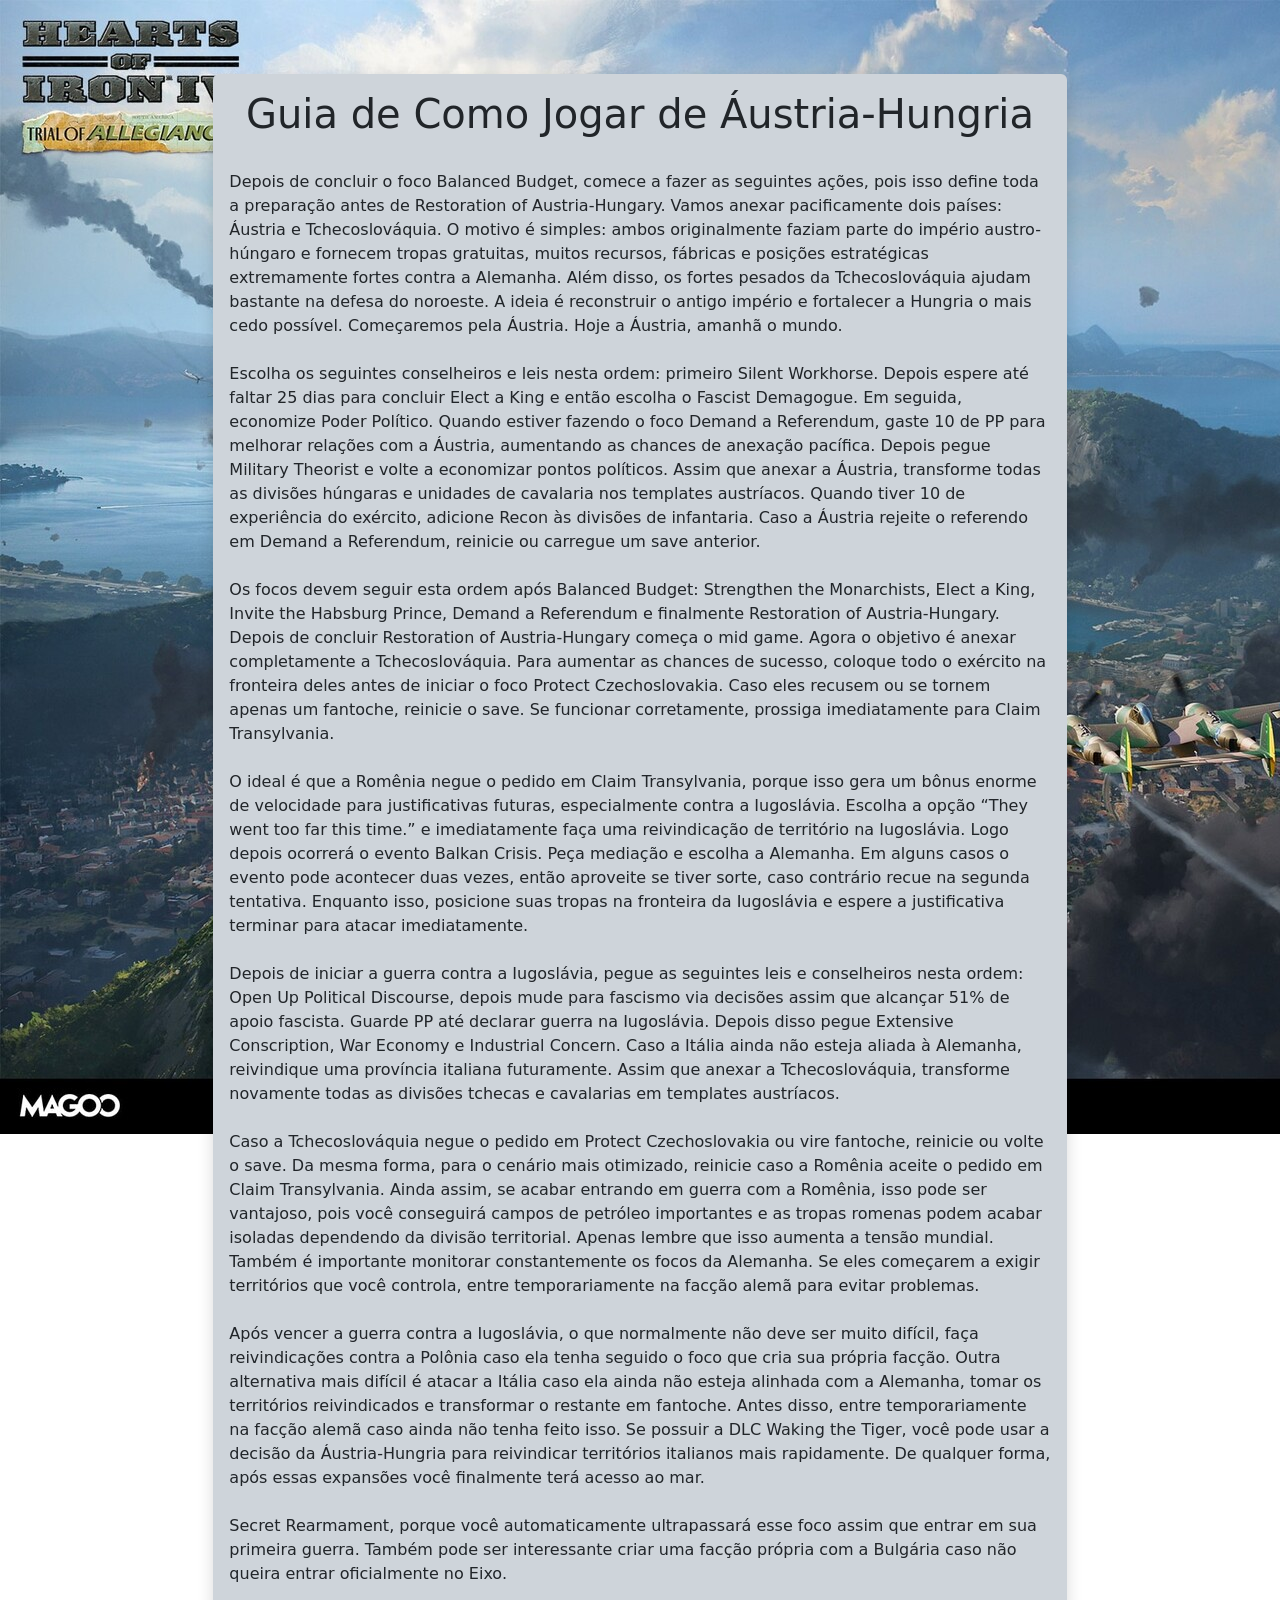
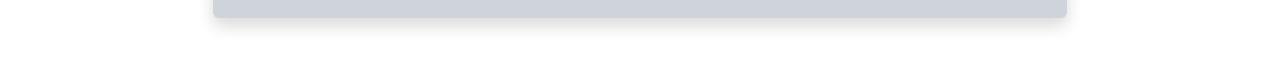
==== austria_hungary_guide.html @ 2c0d2eb5 "67" ====
<html lang="en">
<head>
    <meta charset="UTF-8">
    <meta name="viewport" content="width=device-width, initial-scale=1.0">
    <title>Tela de Cadastro com Bootstrap</title>
</head>
<link href="https://cdn.jsdelivr.net/npm/bootstrap@5.3.8/dist/css/bootstrap.min.css" rel="stylesheet" integrity="sha384-sRIl4kxILFvY47J16cr9ZwB07vP4J8+LH7qKQnuqkuIAvNWLzeN8tE5YBujZqJLB" crossorigin="anonymous">
<link rel="stylesheet" href="style.css">
<body class="bg_img">

<main class="align">

<div class="shadow p-3 mb-5 bg-dark-subtle rounded m-5 opacity-100 col-md-8">

    <div>
        <h1 class="text-center">Guia de Como Jogar de Áustria-Hungria</h1><br>

    <p>Depois de concluir o foco Balanced Budget, comece a fazer as seguintes ações, pois isso define toda a preparação antes de Restoration of Austria-Hungary. Vamos anexar pacificamente dois países: Áustria e Tchecoslováquia. O motivo é simples: ambos originalmente faziam parte do império austro-húngaro e fornecem tropas gratuitas, muitos recursos, fábricas e posições estratégicas extremamente fortes contra a Alemanha. Além disso, os fortes pesados da Tchecoslováquia ajudam bastante na defesa do noroeste. A ideia é reconstruir o antigo império e fortalecer a Hungria o mais cedo possível. Começaremos pela Áustria. Hoje a Áustria, amanhã o mundo. <br> <br>

Escolha os seguintes conselheiros e leis nesta ordem: primeiro Silent Workhorse. Depois espere até faltar 25 dias para concluir Elect a King e então escolha o Fascist Demagogue. Em seguida, economize Poder Político. Quando estiver fazendo o foco Demand a Referendum, gaste 10 de PP para melhorar relações com a Áustria, aumentando as chances de anexação pacífica. Depois pegue Military Theorist e volte a economizar pontos políticos. Assim que anexar a Áustria, transforme todas as divisões húngaras e unidades de cavalaria nos templates austríacos. Quando tiver 10 de experiência do exército, adicione Recon às divisões de infantaria. Caso a Áustria rejeite o referendo em Demand a Referendum, reinicie ou carregue um save anterior. <br> <br>

Os focos devem seguir esta ordem após Balanced Budget: Strengthen the Monarchists, Elect a King, Invite the Habsburg Prince, Demand a Referendum e finalmente Restoration of Austria-Hungary. Depois de concluir Restoration of Austria-Hungary começa o mid game. Agora o objetivo é anexar completamente a Tchecoslováquia. Para aumentar as chances de sucesso, coloque todo o exército na fronteira deles antes de iniciar o foco Protect Czechoslovakia. Caso eles recusem ou se tornem apenas um fantoche, reinicie o save. Se funcionar corretamente, prossiga imediatamente para Claim Transylvania. <br> <br>

O ideal é que a Romênia negue o pedido em Claim Transylvania, porque isso gera um bônus enorme de velocidade para justificativas futuras, especialmente contra a Iugoslávia. Escolha a opção “They went too far this time.” e imediatamente faça uma reivindicação de território na Iugoslávia. Logo depois ocorrerá o evento Balkan Crisis. Peça mediação e escolha a Alemanha. Em alguns casos o evento pode acontecer duas vezes, então aproveite se tiver sorte, caso contrário recue na segunda tentativa. Enquanto isso, posicione suas tropas na fronteira da Iugoslávia e espere a justificativa terminar para atacar imediatamente.<br> <br>

Depois de iniciar a guerra contra a Iugoslávia, pegue as seguintes leis e conselheiros nesta ordem: Open Up Political Discourse, depois mude para fascismo via decisões assim que alcançar 51% de apoio fascista. Guarde PP até declarar guerra na Iugoslávia. Depois disso pegue Extensive Conscription, War Economy e Industrial Concern. Caso a Itália ainda não esteja aliada à Alemanha, reivindique uma província italiana futuramente. Assim que anexar a Tchecoslováquia, transforme novamente todas as divisões tchecas e cavalarias em templates austríacos.<br> <br>

Caso a Tchecoslováquia negue o pedido em Protect Czechoslovakia ou vire fantoche, reinicie ou volte o save. Da mesma forma, para o cenário mais otimizado, reinicie caso a Romênia aceite o pedido em Claim Transylvania. Ainda assim, se acabar entrando em guerra com a Romênia, isso pode ser vantajoso, pois você conseguirá campos de petróleo importantes e as tropas romenas podem acabar isoladas dependendo da divisão territorial. Apenas lembre que isso aumenta a tensão mundial. Também é importante monitorar constantemente os focos da Alemanha. Se eles começarem a exigir territórios que você controla, entre temporariamente na facção alemã para evitar problemas.<br> <br>

Após vencer a guerra contra a Iugoslávia, o que normalmente não deve ser muito difícil, faça reivindicações contra a Polônia caso ela tenha seguido o foco que cria sua própria facção. Outra alternativa mais difícil é atacar a Itália caso ela ainda não esteja alinhada com a Alemanha, tomar os territórios reivindicados e transformar o restante em fantoche. Antes disso, entre temporariamente na facção alemã caso ainda não tenha feito isso. Se possuir a DLC Waking the Tiger, você pode usar a decisão da Áustria-Hungria para reivindicar territórios italianos mais rapidamente. De qualquer forma, após essas expansões você finalmente terá acesso ao mar.<br> <br>Secret Rearmament, porque você automaticamente ultrapassará esse foco assim que entrar em sua primeira guerra. Também pode ser interessante criar uma facção própria com a Bulgária caso não queira entrar oficialmente no Eixo.</p>
    </div>

</div>
</main>
</body>

</html>
---- style.css ----
.bg_img{
    background-image: url(assets/bg-img.jpg);
    align-items: center;
    background-repeat: no-repeat;
}

.align {
    display: flex;
    justify-content: center;
    align-items: center;
    margin-top: 2%;
}
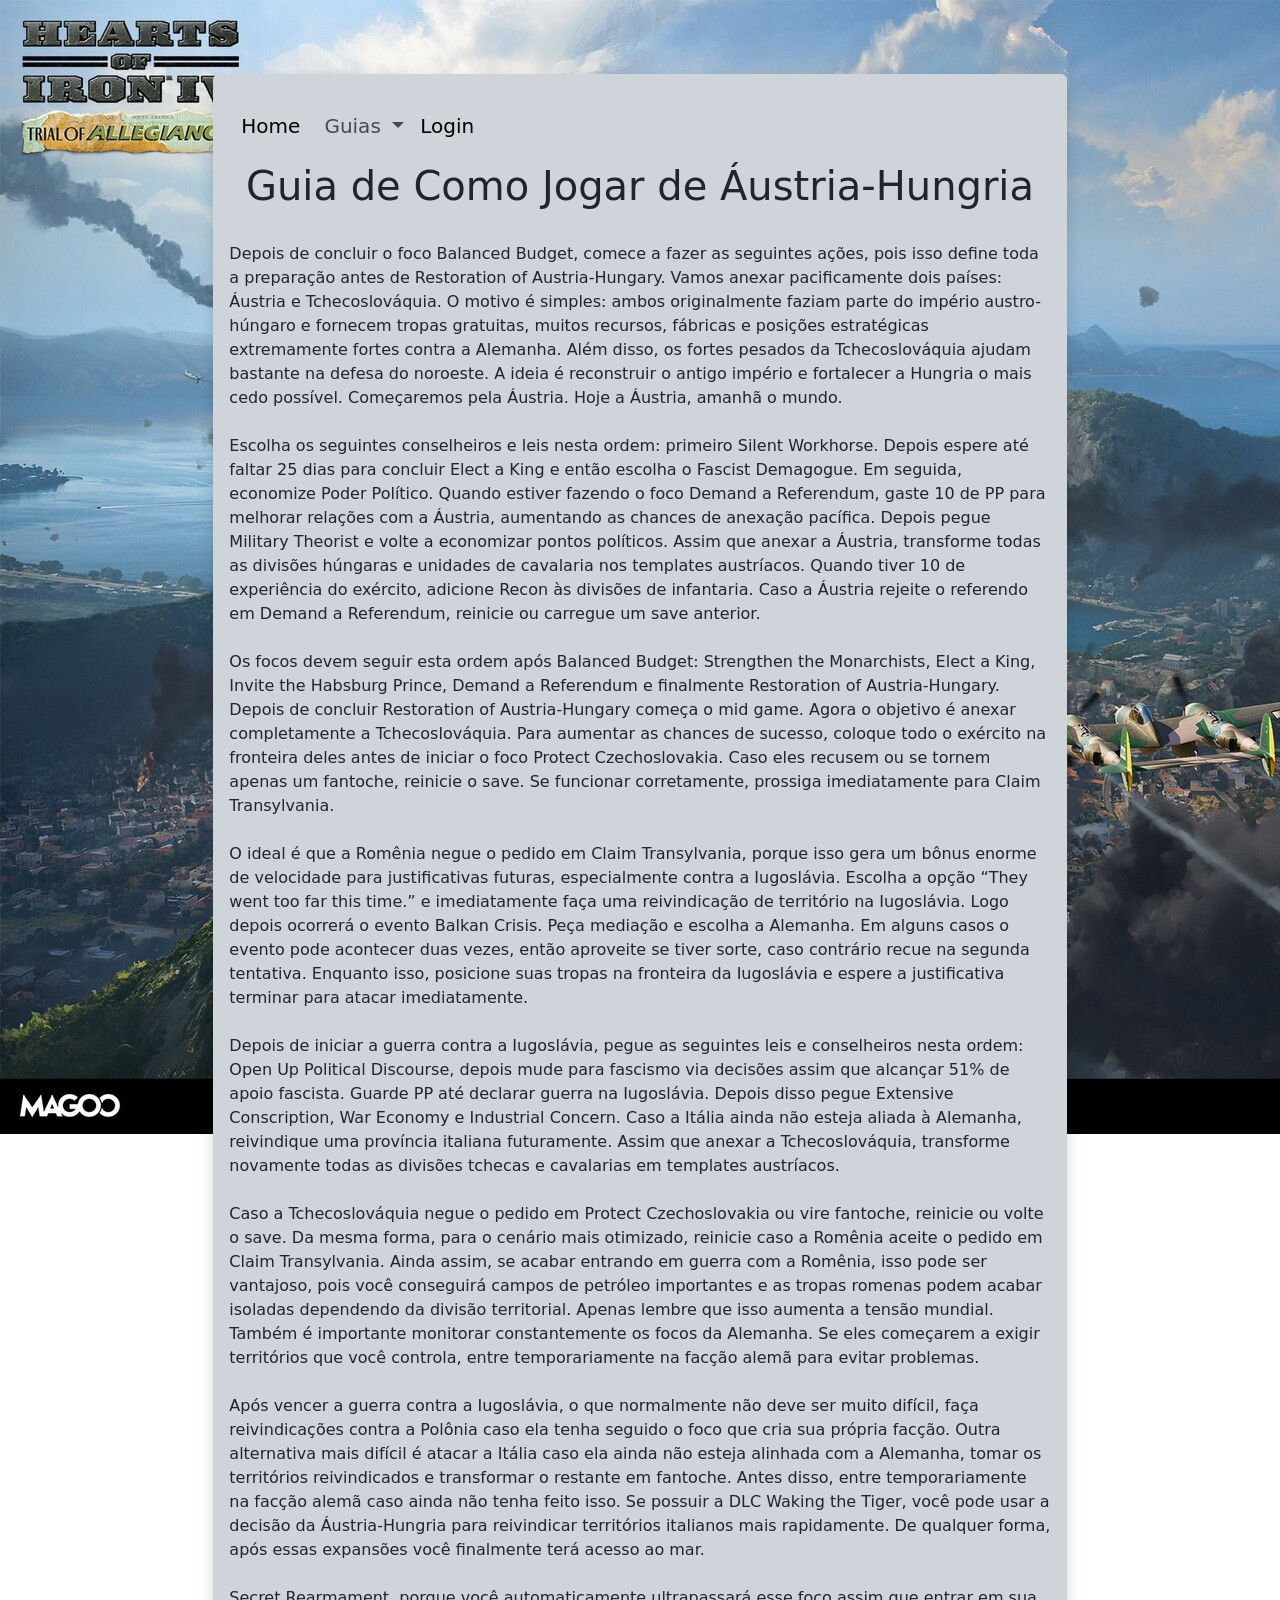
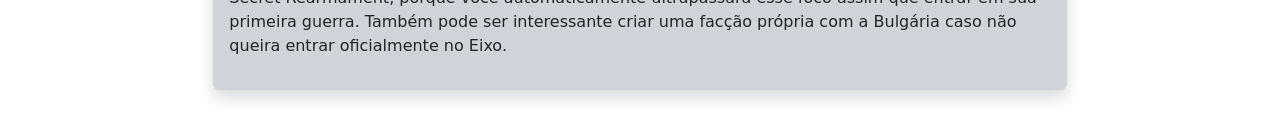
==== commit a8c1172e: "sixseven bahia" ====
--- a/austria_hungary_guide.html
+++ b/austria_hungary_guide.html
@@ -11,6 +11,36 @@
 <main class="align">
 
 <div class="shadow p-3 mb-5 bg-dark-subtle rounded m-5 opacity-100 col-md-8">
+
+       <nav class="navbar navbar-expand-lg bg-dark-subtle">
+                <div class="container-fluid">
+                    <a class="navbar-brand" href="secao.html">Home</a>
+                    <button class="navbar-toggler" type="button" data-bs-toggle="collapse"
+                        data-bs-target="#navbarSupportedContent" aria-controls="navbarSupportedContent"
+                        aria-expanded="false" aria-label="Toggle navigation">
+                        <span class="navbar-toggler-icon"></span>
+                    </button>
+                    <div class="navbar-brand collapse navbar-collapse" id="navbarSupportedContent">
+                        <ul class="navbar-nav me-auto mb-2 mb-lg-0">
+
+                            <li class="nav-item dropdown">
+                                <a class="nav-link dropdown-toggle" href="#" role="button" data-bs-toggle="dropdown"
+                                    aria-expanded="false">
+                                    Guias
+                                </a>
+                                <ul class="dropdown-menu">
+                                    <li><a class="dropdown-item" href="germany_guide.html">Alemanha</a></li>
+                                    <li><a class="dropdown-item" href="austria_hungary_guide.html">Áustria-Hungria</a></li>
+                                    <li><a class="dropdown-item" href="ethiopia_guide.html">Etiópia</a></li>
+                                </ul>
+                            </li>
+                            <li class="nav-item">
+                                <a class="nav-link active" aria-current="page" href="index.html">Login</a>
+                            </li>
+                        </ul>
+                    </div>
+                </div>
+            </nav>
 
     <div>
         <h1 class="text-center">Guia de Como Jogar de Áustria-Hungria</h1><br>
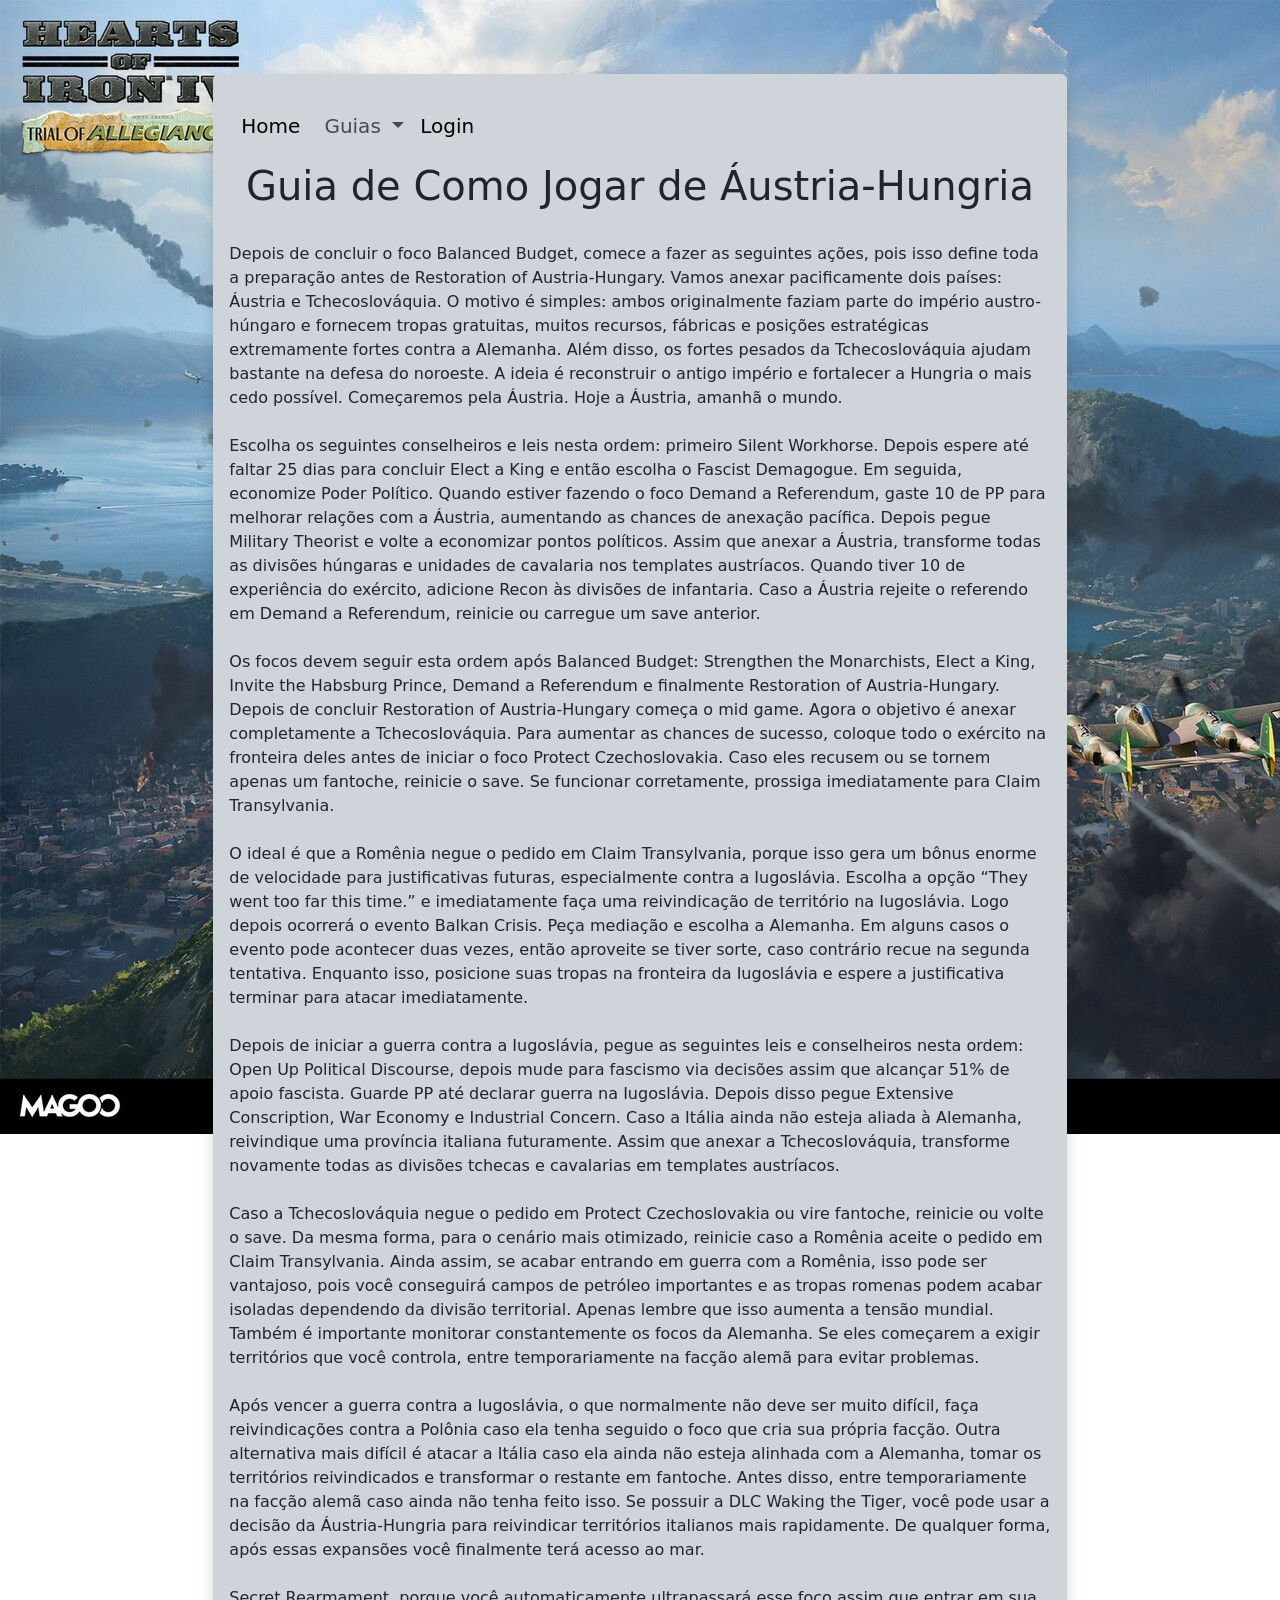
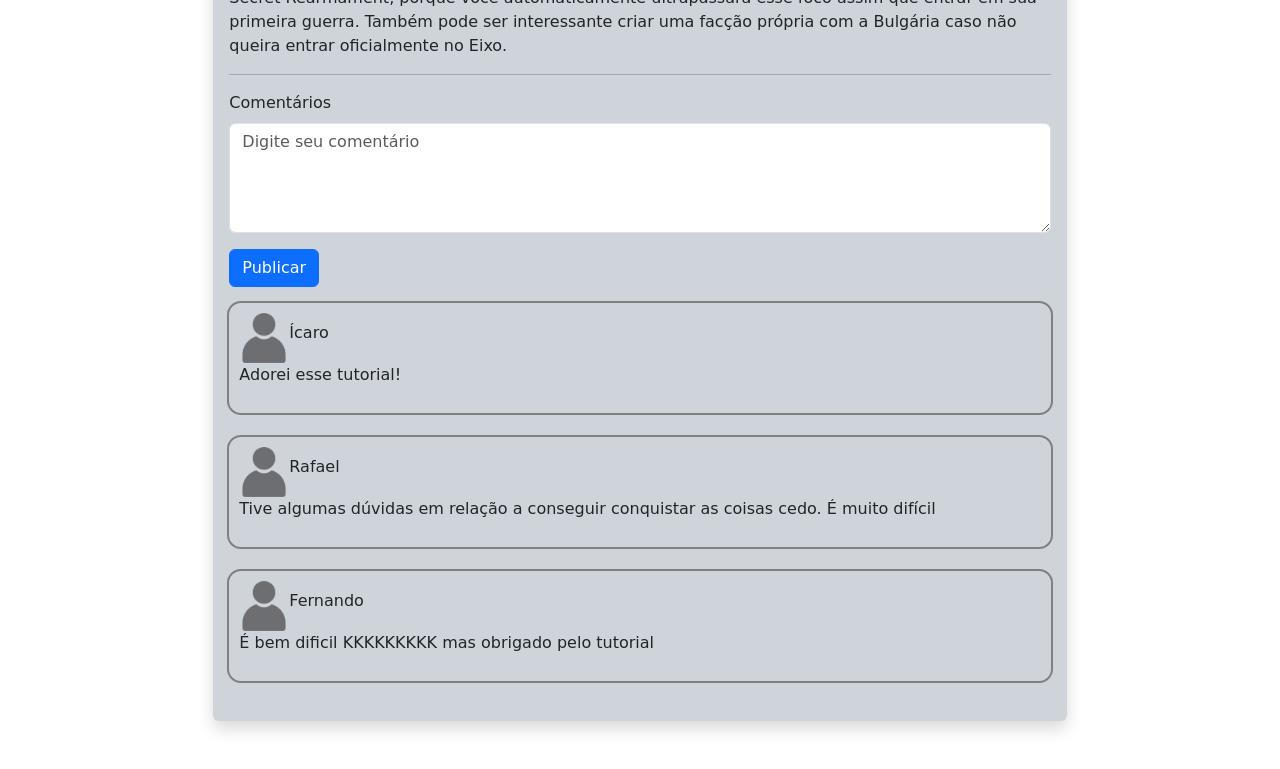
==== commit 519d8017: "added things" ====
--- a/austria_hungary_guide.html
+++ b/austria_hungary_guide.html
@@ -42,6 +42,10 @@
                 </div>
             </nav>
 
+              <script src="https://cdn.jsdelivr.net/npm/bootstrap@5.3.8/dist/js/bootstrap.bundle.min.js"
+        integrity="sha384-FKyoEForCGlyvwx9Hj09JcYn3nv7wiPVlz7YYwJrWVcXK/BmnVDxM+D2scQbITxI"
+        crossorigin="anonymous"></script>
+        
     <div>
         <h1 class="text-center">Guia de Como Jogar de Áustria-Hungria</h1><br>
 
@@ -59,6 +63,39 @@
 
 Após vencer a guerra contra a Iugoslávia, o que normalmente não deve ser muito difícil, faça reivindicações contra a Polônia caso ela tenha seguido o foco que cria sua própria facção. Outra alternativa mais difícil é atacar a Itália caso ela ainda não esteja alinhada com a Alemanha, tomar os territórios reivindicados e transformar o restante em fantoche. Antes disso, entre temporariamente na facção alemã caso ainda não tenha feito isso. Se possuir a DLC Waking the Tiger, você pode usar a decisão da Áustria-Hungria para reivindicar territórios italianos mais rapidamente. De qualquer forma, após essas expansões você finalmente terá acesso ao mar.<br> <br>Secret Rearmament, porque você automaticamente ultrapassará esse foco assim que entrar em sua primeira guerra. Também pode ser interessante criar uma facção própria com a Bulgária caso não queira entrar oficialmente no Eixo.</p>
     </div>
+ <hr>
+
+    <div class="mb-3">
+        <label for="mensagem" class="form-label mt-">Comentários</label>
+        <textarea class="form-control" id="mensagem" rows="4" placeholder="Digite seu comentário"></textarea>
+        <button type="button" class="btn btn-primary mt-3">Publicar</button>
+    </div>
+
+    <div>
+        <div class="caixa mb-4">
+            <div class="flex">
+            <img src="assets/default_icon.webp" class="icon" alt="">
+            <p class="mt-2">Ícaro</p>
+            </div>
+            <p>Adorei esse tutorial!</p>
+        </div>
+
+        <div class="caixa mb-4">
+            <div class="flex">
+            <img src="assets/default_icon.webp" class="icon" alt="">
+            <p class="mt-2">Rafael</p>
+            </div>
+            <p>Tive algumas dúvidas em relação a conseguir conquistar as coisas cedo. É muito difícil</p>
+        </div>
+
+        <div class="caixa mb-4">
+            <div class="flex">
+            <img src="assets/default_icon.webp" class="icon" alt="">
+            <p class="mt-2">Fernando</p>
+            </div>
+            <p>É bem dificil KKKKKKKKK mas obrigado pelo tutorial</p>
+        </div>
+    </div>
 
 </div>
 </main>
--- a/style.css
+++ b/style.css
@@ -9,4 +9,23 @@
     justify-content: center;
     align-items: center;
     margin-top: 2%;
+}
+
+.flex {
+    display: flex;
+}
+
+.icon {
+ width: 50px;
+ height: 50px;
+}
+
+.nome_usuario {
+    text-align: center;
+}
+
+.caixa {
+    outline: 2px solid gray; /* cor e espessura */
+    border-radius: 12px;    /* deixa arredondado */
+    padding: 10px;
 }
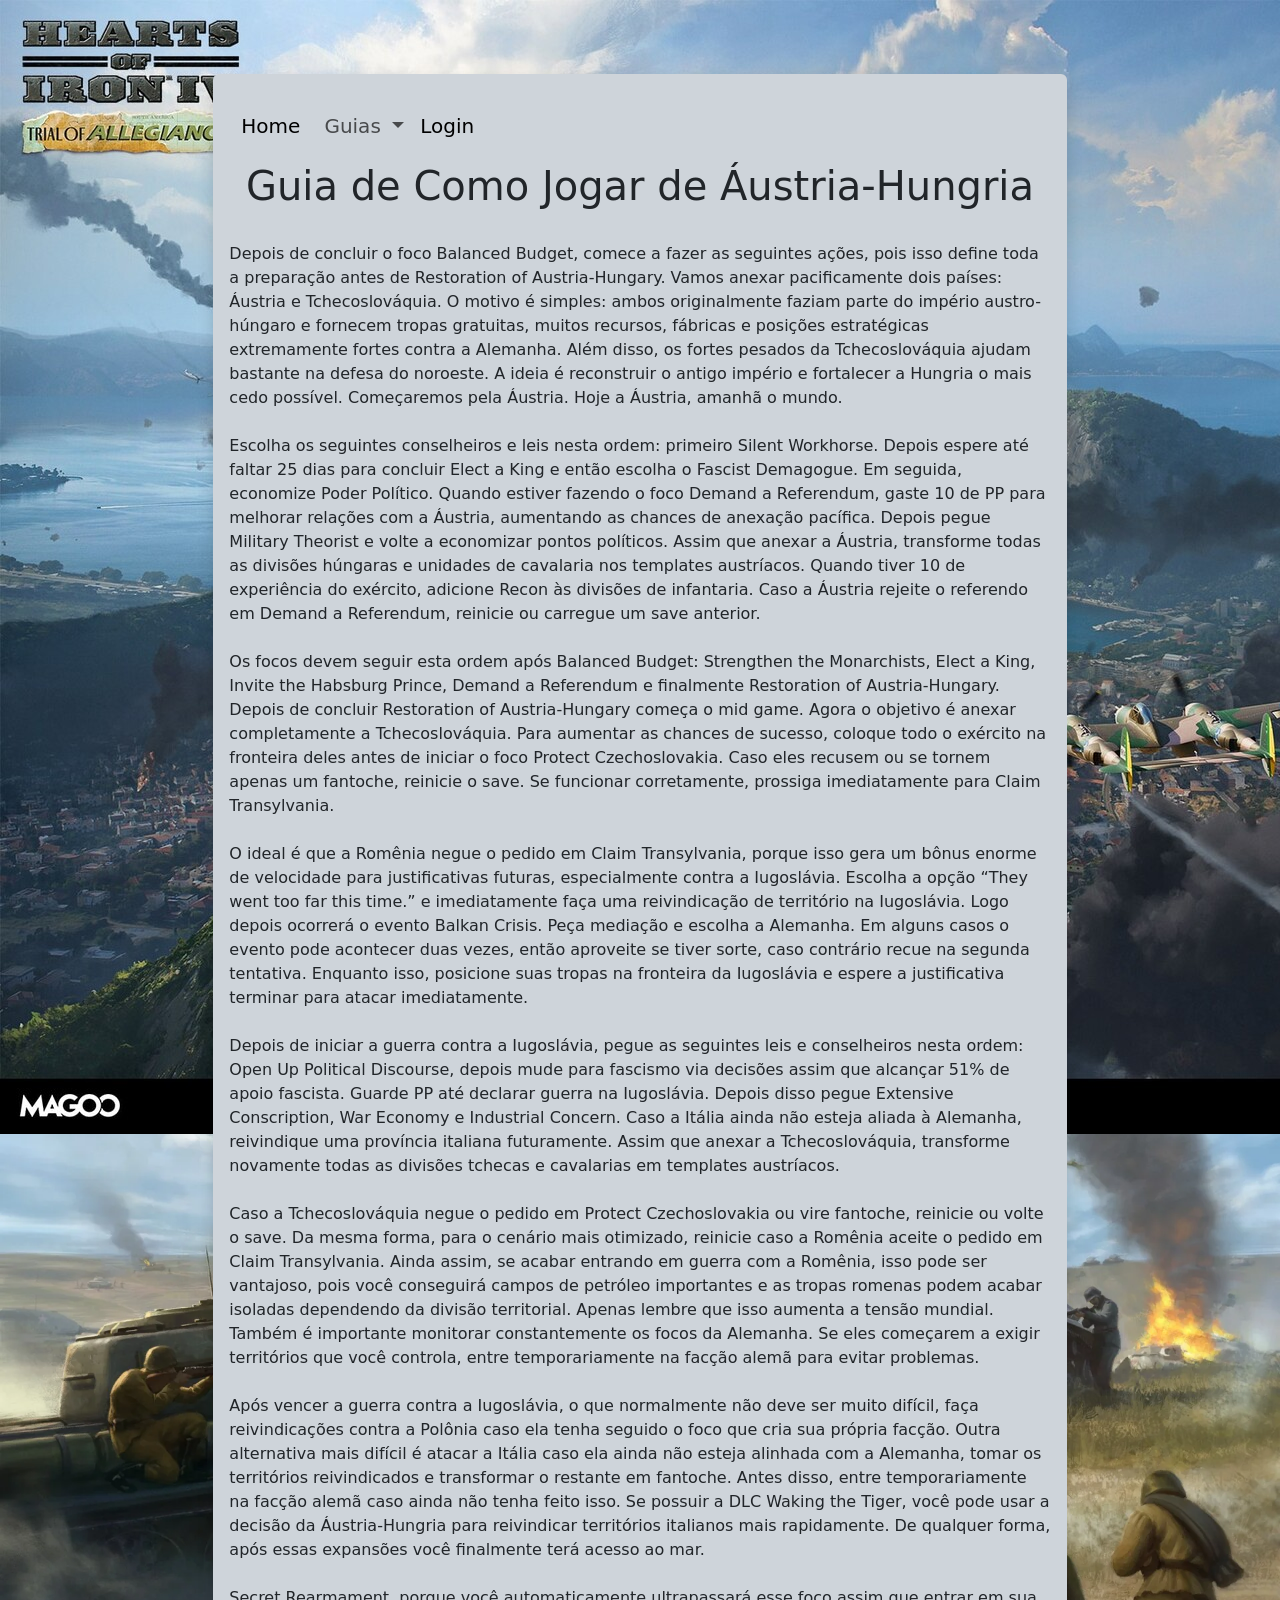
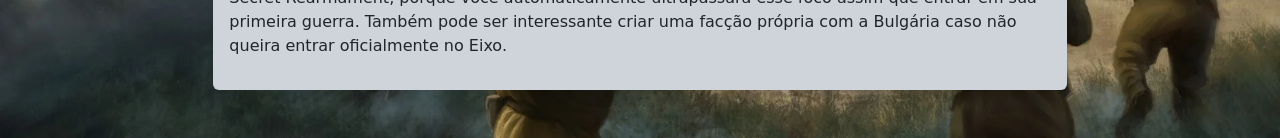
==== commit b0b0f7f2: "ADD - bg_images and bug correction" ====
--- a/austria_hungary_guide.html
+++ b/austria_hungary_guide.html
@@ -63,39 +63,6 @@
 
 Após vencer a guerra contra a Iugoslávia, o que normalmente não deve ser muito difícil, faça reivindicações contra a Polônia caso ela tenha seguido o foco que cria sua própria facção. Outra alternativa mais difícil é atacar a Itália caso ela ainda não esteja alinhada com a Alemanha, tomar os territórios reivindicados e transformar o restante em fantoche. Antes disso, entre temporariamente na facção alemã caso ainda não tenha feito isso. Se possuir a DLC Waking the Tiger, você pode usar a decisão da Áustria-Hungria para reivindicar territórios italianos mais rapidamente. De qualquer forma, após essas expansões você finalmente terá acesso ao mar.<br> <br>Secret Rearmament, porque você automaticamente ultrapassará esse foco assim que entrar em sua primeira guerra. Também pode ser interessante criar uma facção própria com a Bulgária caso não queira entrar oficialmente no Eixo.</p>
     </div>
- <hr>
-
-    <div class="mb-3">
-        <label for="mensagem" class="form-label mt-">Comentários</label>
-        <textarea class="form-control" id="mensagem" rows="4" placeholder="Digite seu comentário"></textarea>
-        <button type="button" class="btn btn-primary mt-3">Publicar</button>
-    </div>
-
-    <div>
-        <div class="caixa mb-4">
-            <div class="flex">
-            <img src="assets/default_icon.webp" class="icon" alt="">
-            <p class="mt-2">Ícaro</p>
-            </div>
-            <p>Adorei esse tutorial!</p>
-        </div>
-
-        <div class="caixa mb-4">
-            <div class="flex">
-            <img src="assets/default_icon.webp" class="icon" alt="">
-            <p class="mt-2">Rafael</p>
-            </div>
-            <p>Tive algumas dúvidas em relação a conseguir conquistar as coisas cedo. É muito difícil</p>
-        </div>
-
-        <div class="caixa mb-4">
-            <div class="flex">
-            <img src="assets/default_icon.webp" class="icon" alt="">
-            <p class="mt-2">Fernando</p>
-            </div>
-            <p>É bem dificil KKKKKKKKK mas obrigado pelo tutorial</p>
-        </div>
-    </div>
 
 </div>
 </main>
--- a/style.css
+++ b/style.css
@@ -1,7 +1,12 @@
 .bg_img{
-    background-image: url(assets/bg-img.jpg);
+    background-image: url("assets/bg-img.jpg"), url("assets/painting_02.webp"), url("assets/painting_03.jpg");
+       background-repeat: no-repeat;
+       background-position: top left, bottom center;
+       background-size: auto, contain; */
+
+    display: flex;
     align-items: center;
-    background-repeat: no-repeat;
+    min-height: 100vh;
 }
 
 .align {
@@ -16,16 +21,5 @@
 }
 
 .icon {
- width: 50px;
- height: 50px;
-}
 
-.nome_usuario {
-    text-align: center;
-}
-
-.caixa {
-    outline: 2px solid gray; /* cor e espessura */
-    border-radius: 12px;    /* deixa arredondado */
-    padding: 10px;
 }
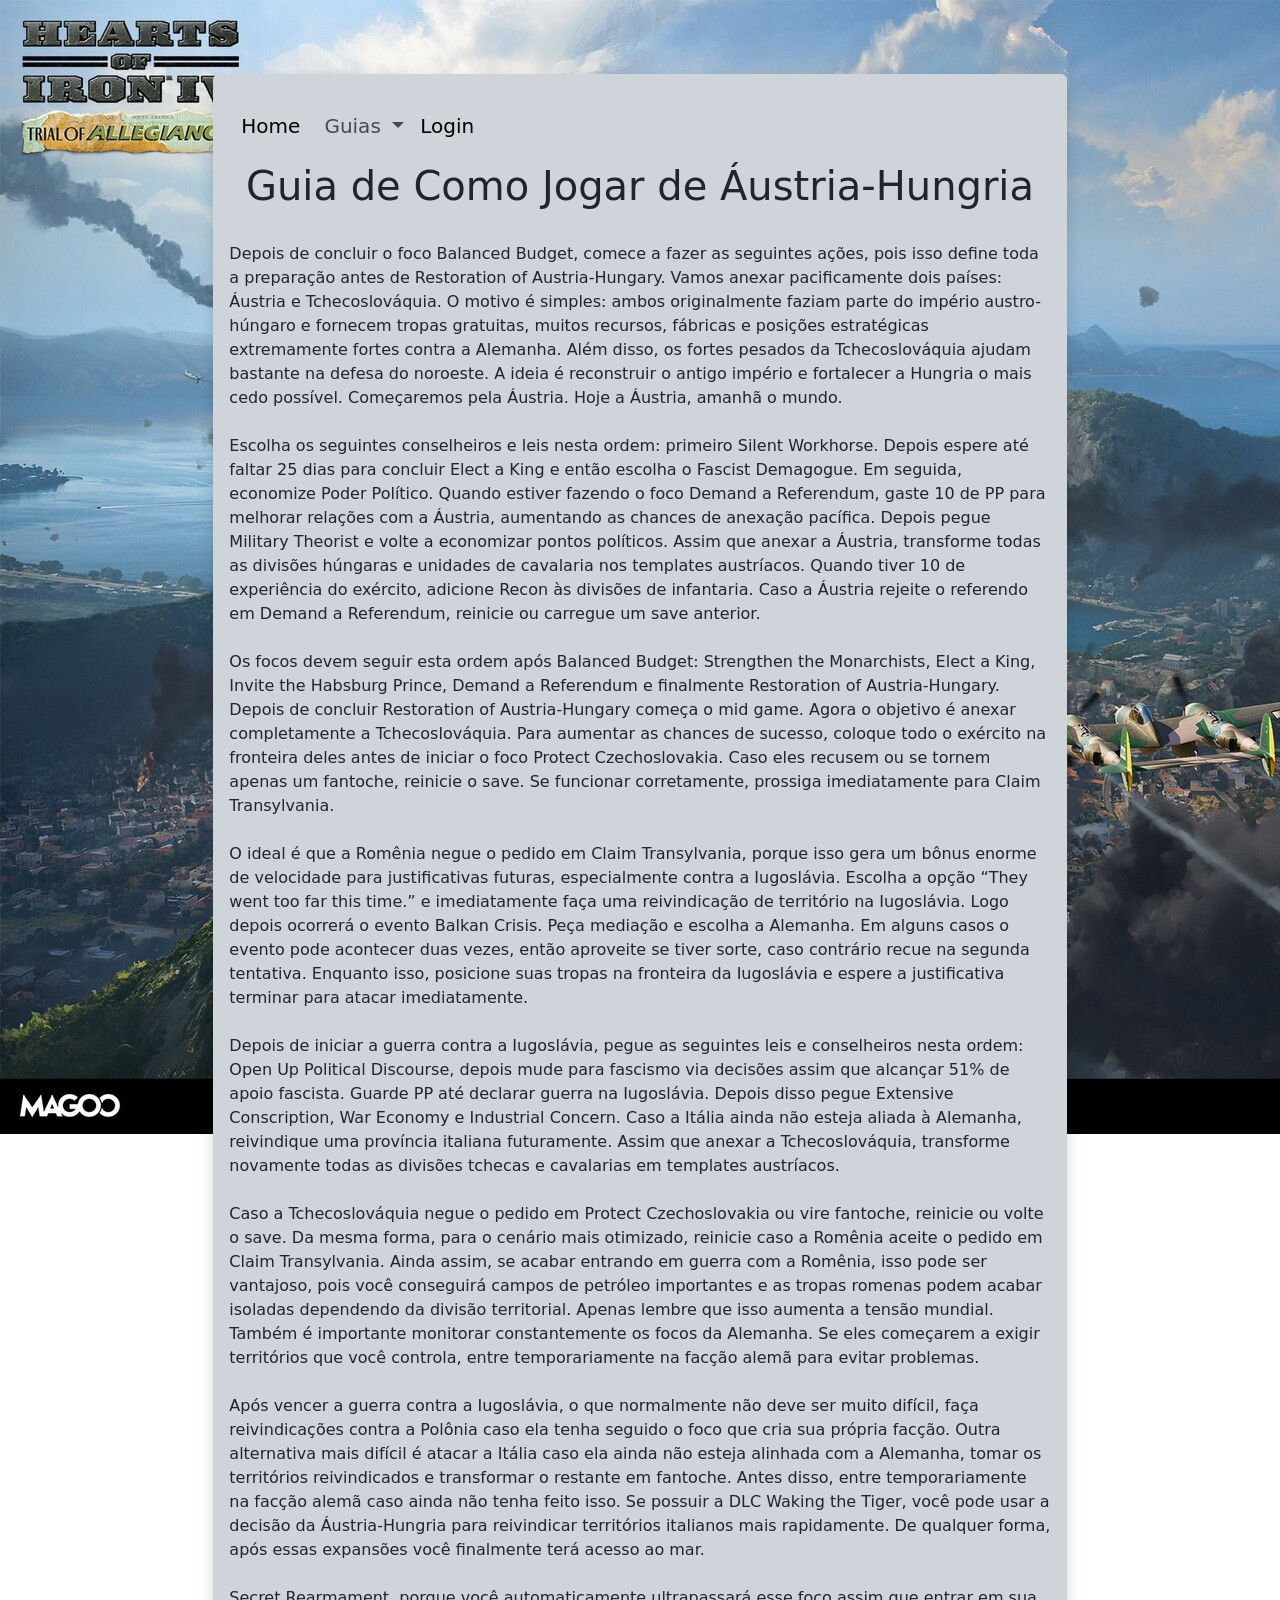
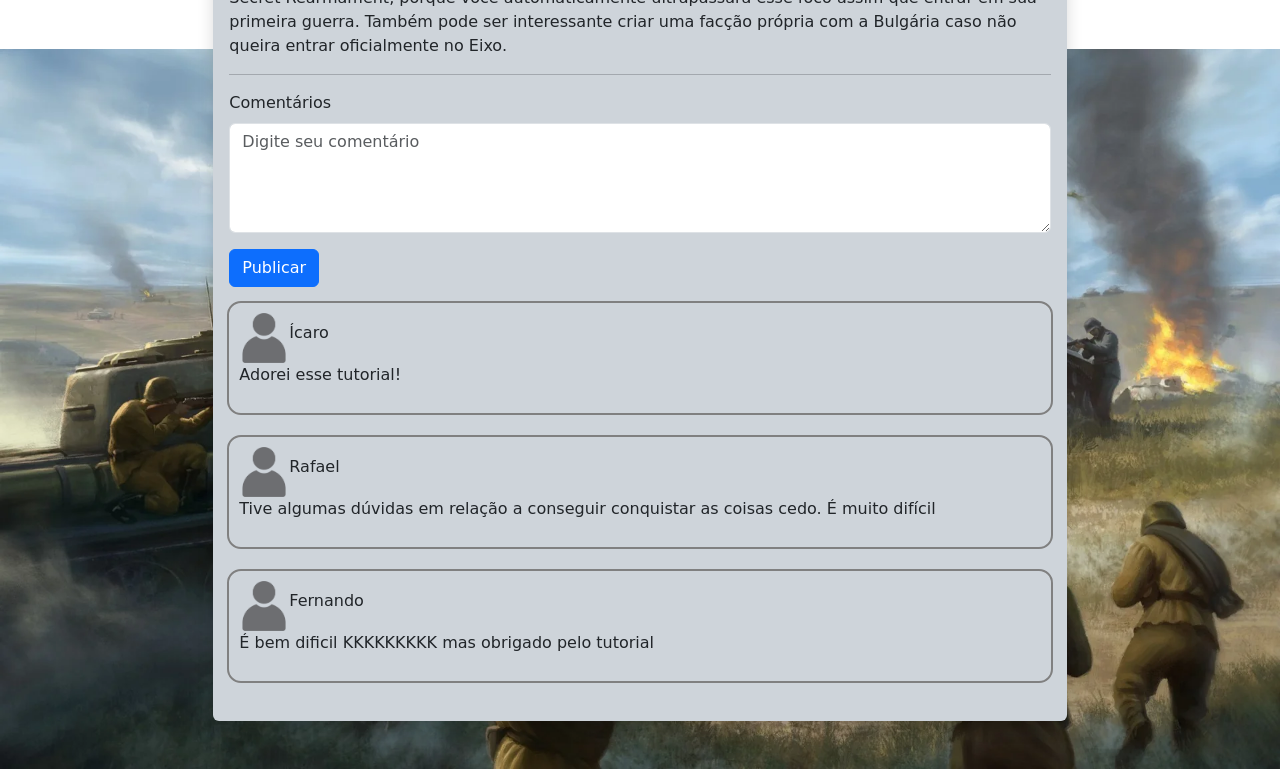
==== commit 3c9ead2d: "Merge branch 'main' of https://github.com/RafaelDescher-AI/ATT---15" ====
--- a/austria_hungary_guide.html
+++ b/austria_hungary_guide.html
@@ -63,6 +63,39 @@
 
 Após vencer a guerra contra a Iugoslávia, o que normalmente não deve ser muito difícil, faça reivindicações contra a Polônia caso ela tenha seguido o foco que cria sua própria facção. Outra alternativa mais difícil é atacar a Itália caso ela ainda não esteja alinhada com a Alemanha, tomar os territórios reivindicados e transformar o restante em fantoche. Antes disso, entre temporariamente na facção alemã caso ainda não tenha feito isso. Se possuir a DLC Waking the Tiger, você pode usar a decisão da Áustria-Hungria para reivindicar territórios italianos mais rapidamente. De qualquer forma, após essas expansões você finalmente terá acesso ao mar.<br> <br>Secret Rearmament, porque você automaticamente ultrapassará esse foco assim que entrar em sua primeira guerra. Também pode ser interessante criar uma facção própria com a Bulgária caso não queira entrar oficialmente no Eixo.</p>
     </div>
+ <hr>
+
+    <div class="mb-3">
+        <label for="mensagem" class="form-label mt-">Comentários</label>
+        <textarea class="form-control" id="mensagem" rows="4" placeholder="Digite seu comentário"></textarea>
+        <button type="button" class="btn btn-primary mt-3">Publicar</button>
+    </div>
+
+    <div>
+        <div class="caixa mb-4">
+            <div class="flex">
+            <img src="assets/default_icon.webp" class="icon" alt="">
+            <p class="mt-2">Ícaro</p>
+            </div>
+            <p>Adorei esse tutorial!</p>
+        </div>
+
+        <div class="caixa mb-4">
+            <div class="flex">
+            <img src="assets/default_icon.webp" class="icon" alt="">
+            <p class="mt-2">Rafael</p>
+            </div>
+            <p>Tive algumas dúvidas em relação a conseguir conquistar as coisas cedo. É muito difícil</p>
+        </div>
+
+        <div class="caixa mb-4">
+            <div class="flex">
+            <img src="assets/default_icon.webp" class="icon" alt="">
+            <p class="mt-2">Fernando</p>
+            </div>
+            <p>É bem dificil KKKKKKKKK mas obrigado pelo tutorial</p>
+        </div>
+    </div>
 
 </div>
 </main>
--- a/style.css
+++ b/style.css
@@ -21,5 +21,16 @@
 }
 
 .icon {
+ width: 50px;
+ height: 50px;
+}
 
+.nome_usuario {
+    text-align: center;
+}
+
+.caixa {
+    outline: 2px solid gray; /* cor e espessura */
+    border-radius: 12px;    /* deixa arredondado */
+    padding: 10px;
 }
